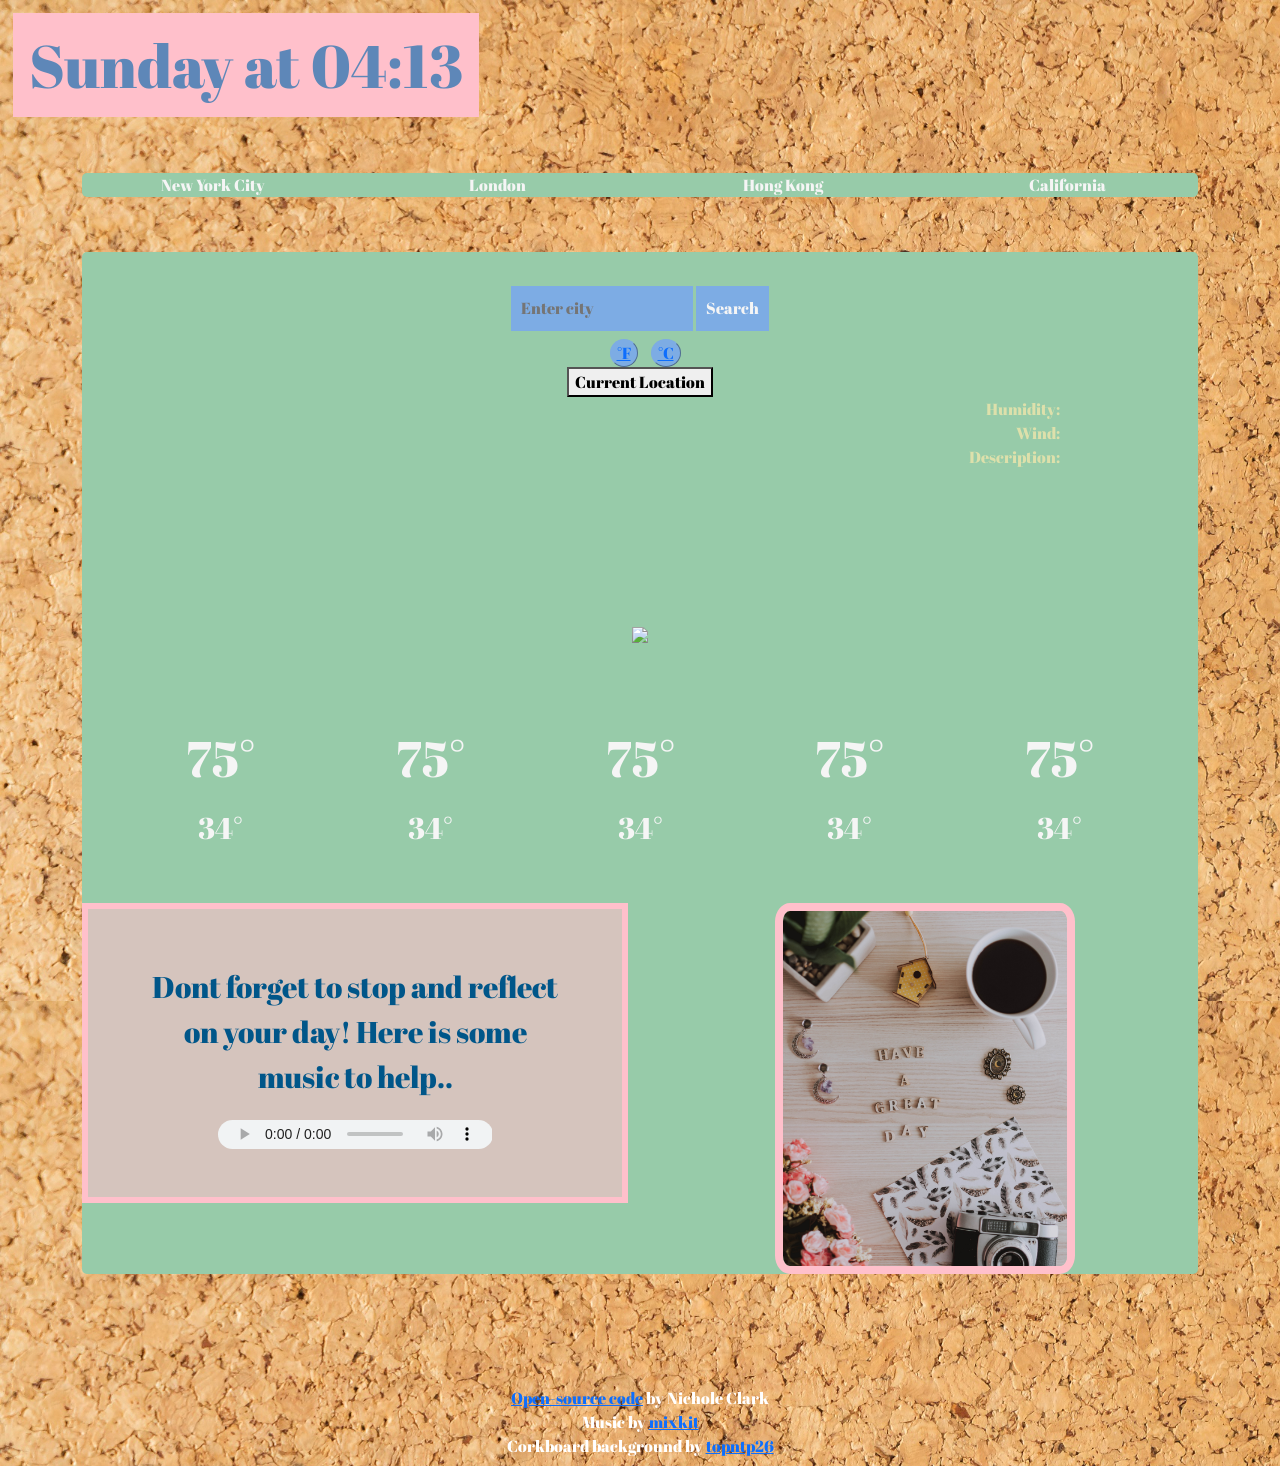
==== index.html @ 7d2c5428 "Added weather description" ====
<!DOCTYPE html>
<html lang="en">
  <head>
    <meta charset="UTF-8" />
    <meta http-equiv="X-UA-Compatible" content="IE=edge" />
    <meta name="viewport" content="width=device-width, initial-scale=1.0" />
    <title>Weather App</title>

    <link
      href="https://cdn.jsdelivr.net/npm/bootstrap@5.1.3/dist/css/bootstrap.min.css"
      rel="stylesheet"
      integrity="sha384-1BmE4kWBq78iYhFldvKuhfTAU6auU8tT94WrHftjDbrCEXSU1oBoqyl2QvZ6jIW3"
      crossorigin="anonymous"
    />
    <script
      src="https://kit.fontawesome.com/7b790c2202.js"
      crossorigin="anonymous"
    ></script>
    <link rel="preconnect" href="https://fonts.googleapis.com" />
    <link rel="preconnect" href="https://fonts.gstatic.com" crossorigin />
    <link
      href="https://fonts.googleapis.com/css2?family=Abril+Fatface&display=swap"
      rel="stylesheet"
    />
    <link rel="stylesheet" href="src/style.css" />
    <script src="https://cdn.jsdelivr.net/npm/axios/dist/axios.min.js"></script>
  </head>
  <body>
    <h1 id="time"></h1>

    <div class="container">
      <div class="card-intro">
        <div class="card-body">
          <div class="default-cities">
            <div class="row">
              <div class="col ny">
                <a
                  href="https://weather.com"
                  target="_blank"
                  class="text-decoration-none"
                >
                  New York City</a
                >
              </div>
              <div class="col lon">
                <a
                  href="https://weather.com"
                  target="_blank"
                  class="text-decoration-none"
                >
                  London</a
                >
              </div>
              <div class="col hk">
                <a
                  href="https://weather.com"
                  target="_blank"
                  class="text-decoration-none"
                >
                  Hong Kong</a
                >
              </div>
              <div class="col ca">
                <a
                  href="https://weather.com"
                  target="_blank"
                  class="text-decoration-none"
                >
                  California</a
                >
              </div>
            </div>
          </div>
        </div>
      </div>

      <div class="card-main">
        <div class="carzzzd-body">
          <form class="search" id="find-weather">
            <div>
                <span>
            <input type="search" value="" class="search-style" id="city" placeholder="Enter city" />
                </span>
            <span>
            <button class="submit-style" type="submit">Search</button>
            </span>
          </div>
       </form>

          <h2 id="main-city"></h2>
          
          <div class="units">
            <button class="fahrenheit"><a href="#" id="fahrenheitJ">°F</a></button>
            <button class="celsius"><a href="#" id="celsiusJ">°C</a></button>
          <br>
            <button id="current-location"> Current Location </button>
        </div>

          <div class="details">
            Humidity: <span id="humidity"></span>
            <br />
            Wind: <span id="wind"></span>
            <br />
            Description: <span id="description"></span>
          </div>

          <div class="current-weather">
            <img class="cloudy-sun-main" id="mainicon" src="https://ssl.gstatic.com/onebox/weather/64/partly_cloudy.png"/>
          <div>
            <span class="current-temp" id="current-high"></span>
          </div>
          <div>
            <span class="current-low" id="current-low"></span>
          </div>

          <div class="container">
            <div class="row">
              <div class="col">
                <i class="fa-solid fa-cloud-sun cloudy-sun"></i>
                <div class="high">75°</div>
                <div class="low">34°</div>
              </div>
              <div class="col">
                <i class="fa-solid fa-cloud cloud"></i>
                <div class="high">75°</div>
                <div class="low">34°</div>
              </div>
              <div class="col">
                <i class="fa-solid fa-sun sunny"></i>
                <div class="high">75°</div>
                <div class="low">34°</div>
              </div>
              <div class="col">
                <i class="fa-solid fa-cloud cloud"></i>
                <div class="high">75°</div>
                <div class="low">34°</div>
              </div>
              <div class="col">
                <i class="fa-solid fa-cloud-bolt thunder"></i>
                <div class="high">75°</div>
                <div class="low">34°</div>
              </div>
        
          </div>
        </div>
      </div>
      </div>
      <div class="row">
        <div class="col">
          <p class="relax">
            Dont forget to stop and reflect on your day! Here is some music to
            help..
          <br>
          <audio src="src/music/relax.mp3" controls></audio>
        </p>
        </div>
        <div class="col">
          <img class="imgFun" src="src/images/greatday.jpg" alt="great-day" width="300" />
        </div>
      </div>
    </div>
    <footer><a href="https://github.com/nmclark007/my-weather-app" target="_blank"> Open-source code</a> by Nichole Clark <br><span class="music"> Music by <a href="https://mixkit.co"> mixkit</a></span><br> Corkboard background by <a href="https://www.freepik.com/topntp26">topntp26</a>  </footer>
<script src="src/index.js"></script>
  </body>
</html>
---- src/style.css ----
body {
  background-image: url("images/cork2.jpg");
  font-family: "Abril Fatface", cursive;
  margin: auto;
  background-color: #fcf4d9;
}

h1 {
  padding: 10px;
  text-align: left;
  color: #5e87b8;
  font-size: 60px;
  border: 6px solid pink;
  width: fit-content;
  background-color: pink;
  margin: 1%;
}

.card-intro,
.card-main {
  background-color: #97cba9;
  margin-top: 5%;
  margin-bottom: 5%;
  border-radius: 5px;
  text-align: center;
}

.ny a,
.lon a,
.hk a,
.ca a {
  color: whitesmoke;
  cursor: pointer;
}

.ny a:hover,
.lon a:hover,
.hk a:hover,
.ca a:hover {
  color: #7dace4;
}

.search-style {
  border: none;
  background-color: #7dace4;
  padding: 1%;
}

.submit-style {
  position: relative;
  border: none;
  color: whitesmoke;
  background-color: #7dace4;
  padding: 1%;
}

.carzzzd-body {
  padding: 3%;
}

h2 {
  text-align: left;
  color: whitesmoke;
  font-size: 65px;
  padding-left: 1%;
}

.details {
  text-align: right;
  padding-right: 10%;
  padding-bottom: 10%;
  color: #dde0ab;
}

.fahrenheit,
.celsius {
  border-radius: 50%;
  color: #005689;
  border-color: #7dace4;
  background-color: #7dace4;
  box-shadow: #fcf4d9;
  border-width: 1px;
  display: inline-block;
  margin-left: 10px;
}

.fahrenheit:hover,
.celsius:hover {
  background-color: #fcf4d9;
}

.high {
  text-align: center;
  color: whitesmoke;
  padding-bottom: 5%;
  font-size: 50px;
}

.low {
  text-align: center;
  color: whitesmoke;
  padding-bottom: 5%;
  font-size: 30px;
}

.current-weather {
  text-align: center;
  color: whitesmoke;
  padding-bottom: 1%;
  padding-top: 0;
  font-size: 98px;
}

.sunny {
  color: #f8b595;
  font-size: 45px;
  padding-bottom: 5%;
}

.cloudy-sun {
  color: #f67280;
  font-size: 45px;
}

.cloudy-sun-main {
  color: #f67280;
  padding-bottom: 5%;
  font-size: 98px;
}

.cloud {
  color: #c06c84;
  padding-bottom: 5%;
  font-size: 45px;
}

.thunder {
  color: #6c5b7c;
  padding-bottom: 5%;
  font-size: 45px;
}

.relax {
  background-color: rgb(255, 192, 203, 0.6);
  height: 500px;
  background-position: center;
  background-repeat: no-repeat;
  background-size: cover;
  height: 300px;
  border: 6px solid pink;
  margin: 0 auto;
  padding: 10%;
  color: #005689;
  font-size: 30px;
}

audio {
  padding: 3%;
  margin-top: 2%;
}
.imgFun {
  border-radius: 5%;
  border: 8px solid pink;
  display: block;
  margin: 0 auto;
}

footer {
  text-align: center;
  color: #ffff;
  size: 20px;
  padding-top: 5%;
}
.music {
  padding-bottom: 3%;
  padding-top: 5%;
}
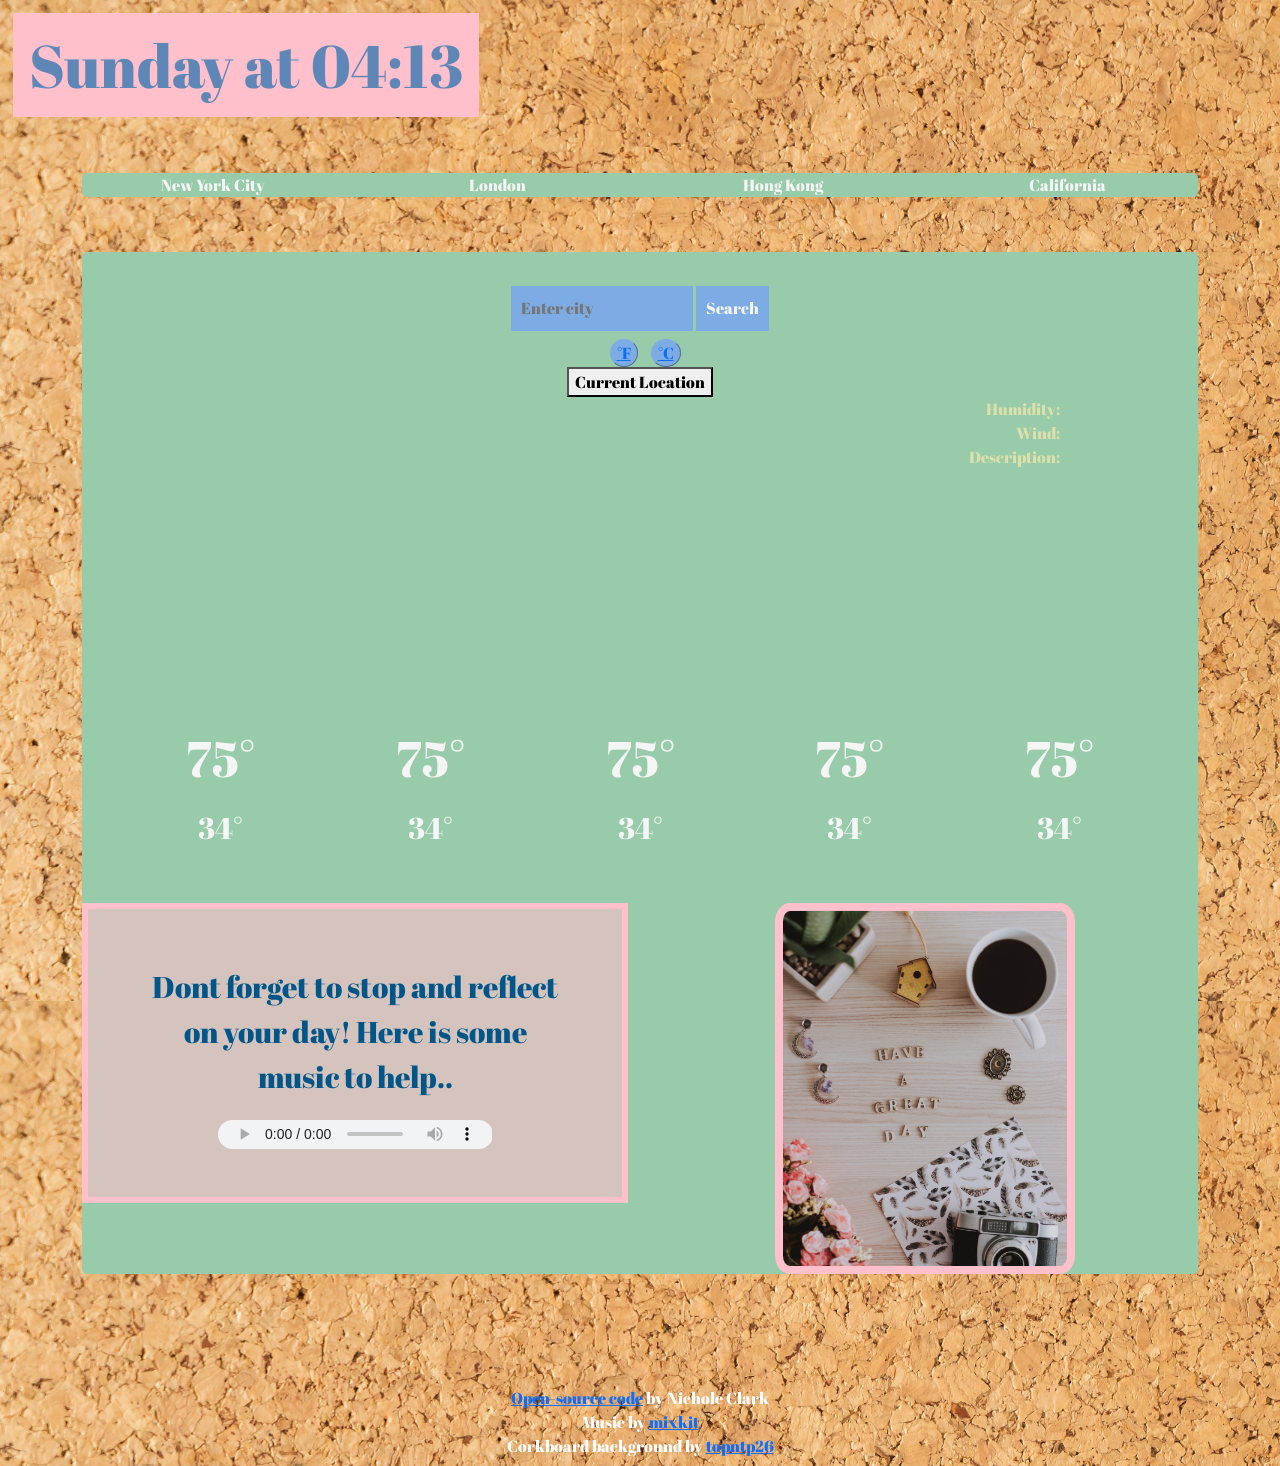
==== commit 6e770db2: "cleaned up HTML for weather icon" ====
--- a/index.html
+++ b/index.html
@@ -105,7 +105,7 @@
           </div>
 
           <div class="current-weather">
-            <img class="cloudy-sun-main" id="mainicon" src="https://ssl.gstatic.com/onebox/weather/64/partly_cloudy.png"/>
+            <img class="cloudy-sun-main" id="mainicon" src=""/>
           <div>
             <span class="current-temp" id="current-high"></span>
           </div>
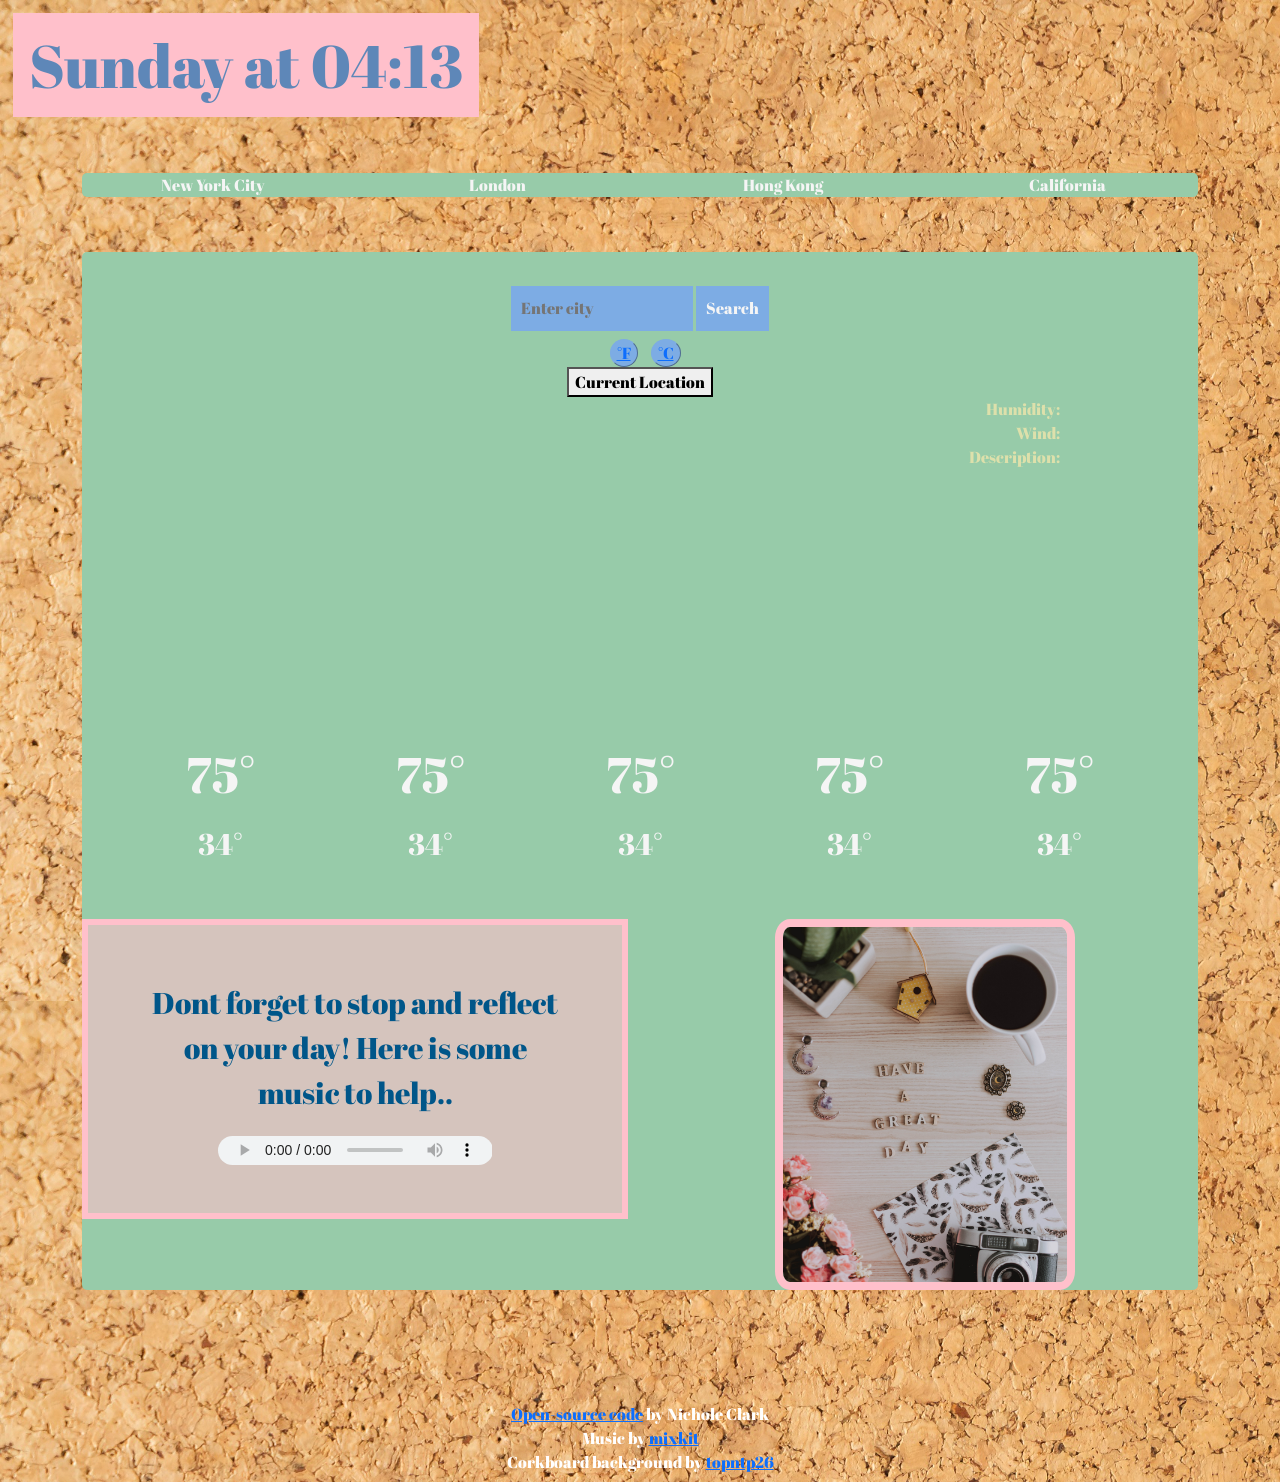
==== commit f2aaa573: "Added capitalization to header and description" ====
--- a/index.html
+++ b/index.html
@@ -97,11 +97,11 @@
         </div>
 
           <div class="details">
-            Humidity: <span id="humidity"></span>
-            <br />
-            Wind: <span id="wind"></span>
-            <br />
-            Description: <span id="description"></span>
+            <ul>
+            <li>Humidity: <span id="humidity"></span></li>
+            <li>Wind: <span id="wind"></span></li>
+            <li>Description: <span id="description"></span></li>
+            </ul>
           </div>
 
           <div class="current-weather">
--- a/src/style.css
+++ b/src/style.css
@@ -65,11 +65,25 @@
   padding-left: 1%;
 }
 
-.details {
+h2:first-letter {
+  text-transform: capitalize;
+}
+
+ul {
   text-align: right;
   padding-right: 10%;
   padding-bottom: 10%;
   color: #dde0ab;
+}
+
+li {
+  list-style: none;
+  margin: 0;
+  padding: 0;
+}
+
+li:first-line {
+  text-transform: capitalize;
 }
 
 .fahrenheit,
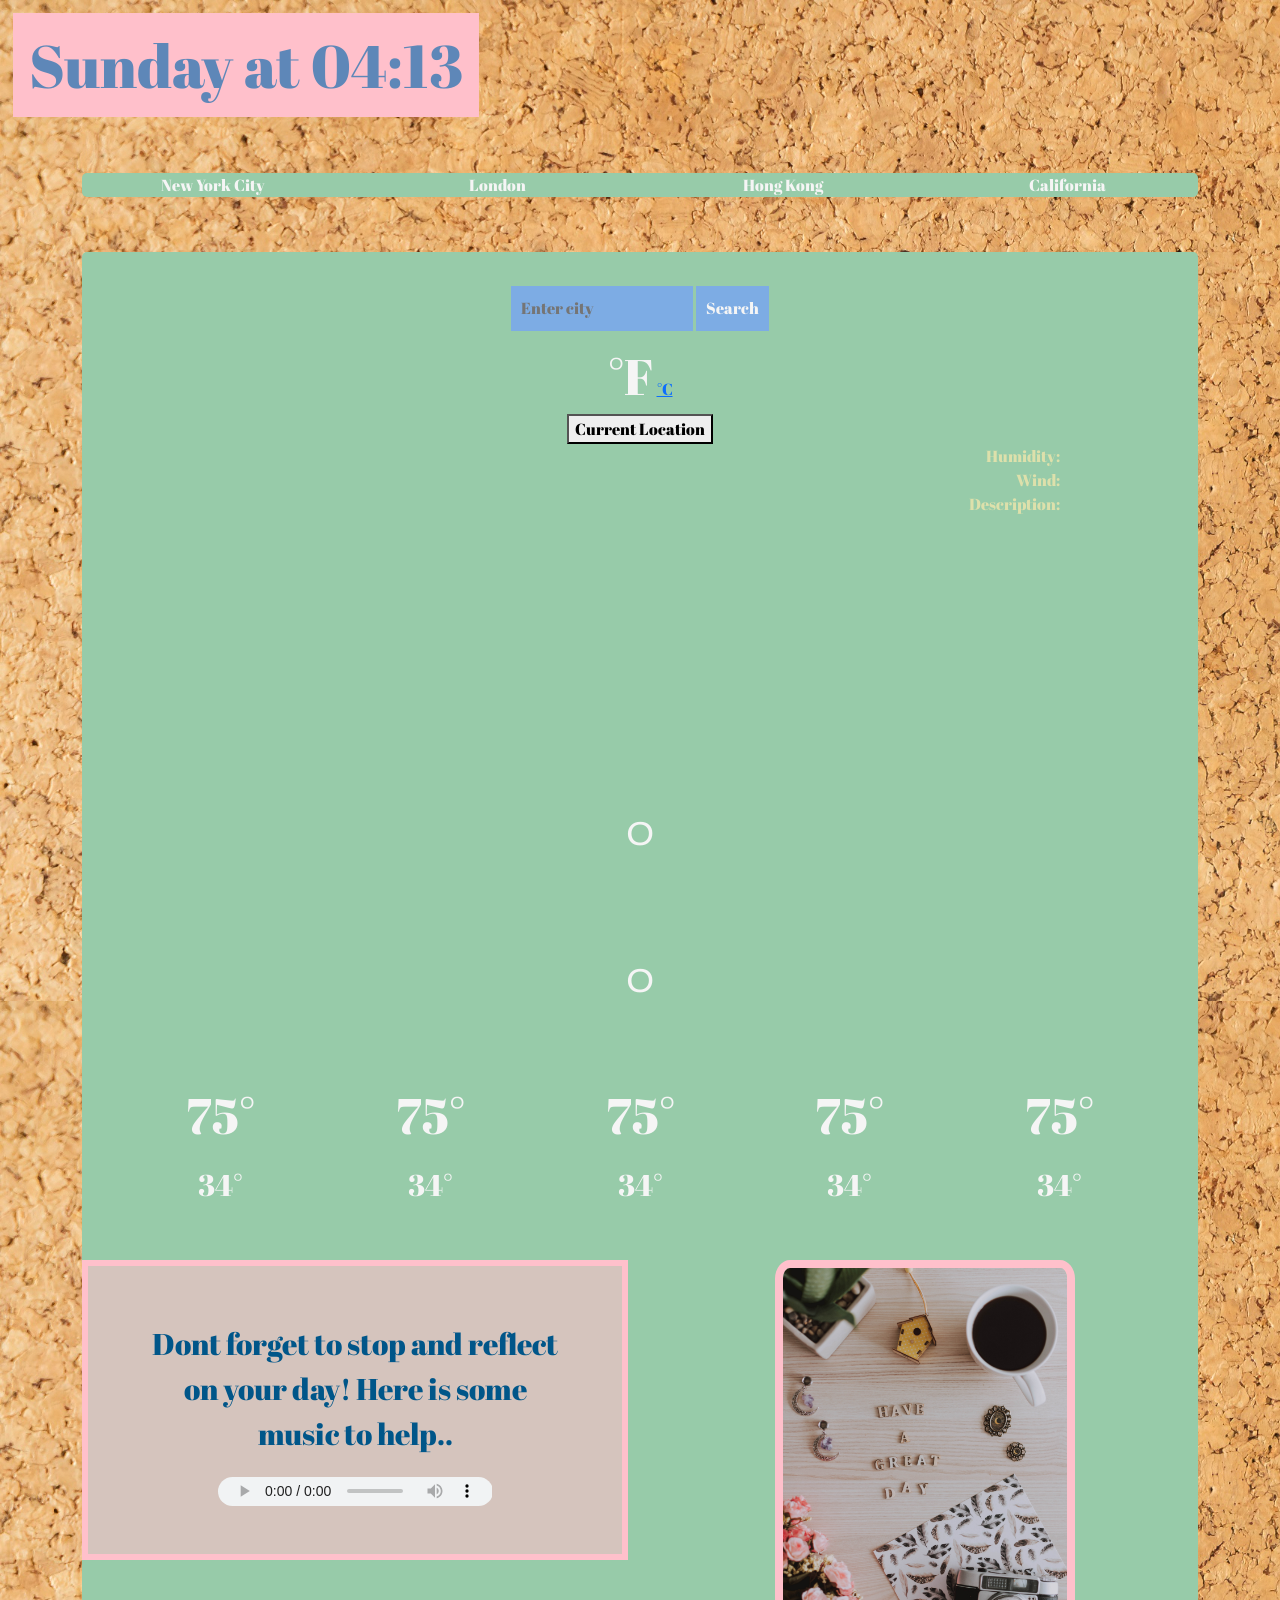
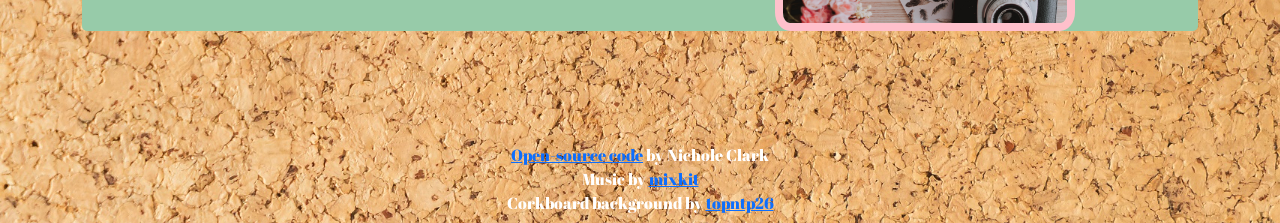
==== commit 35a25aae: "added unit conversion" ====
--- a/index.html
+++ b/index.html
@@ -89,9 +89,9 @@
 
           <h2 id="main-city"></h2>
           
-          <div class="units">
-            <button class="fahrenheit"><a href="#" id="fahrenheitJ">°F</a></button>
-            <button class="celsius"><a href="#" id="celsiusJ">°C</a></button>
+          <div class="weather-temperature">
+            <a href="#" id="fahrenheitJ" class="active">°F</a>
+            <a href="#" id="celsiusJ" class="celsius">°C</a>
           <br>
             <button id="current-location"> Current Location </button>
         </div>
@@ -107,10 +107,10 @@
           <div class="current-weather">
             <img class="cloudy-sun-main" id="mainicon" src=""/>
           <div>
-            <span class="current-temp" id="current-high"></span>
+            <span class="current-temp" id="current-high">°</span>
           </div>
           <div>
-            <span class="current-low" id="current-low"></span>
+            <span class="current-low" id="current-low">°</span>
           </div>
 
           <div class="container">
--- a/src/style.css
+++ b/src/style.css
@@ -86,21 +86,16 @@
   text-transform: capitalize;
 }
 
-.fahrenheit,
-.celsius {
-  border-radius: 50%;
-  color: #005689;
-  border-color: #7dace4;
-  background-color: #7dace4;
-  box-shadow: #fcf4d9;
-  border-width: 1px;
-  display: inline-block;
-  margin-left: 10px;
+.weather-temperature .active {
+  background-color: #97cba9;
+  cursor: default;
+  text-decoration: none;
+  font-size: 50px;
+  color: whitesmoke;
 }
 
-.fahrenheit:hover,
-.celsius:hover {
-  background-color: #fcf4d9;
+.weather-temperature .active:hover {
+  text-decoration: none;
 }
 
 .high {
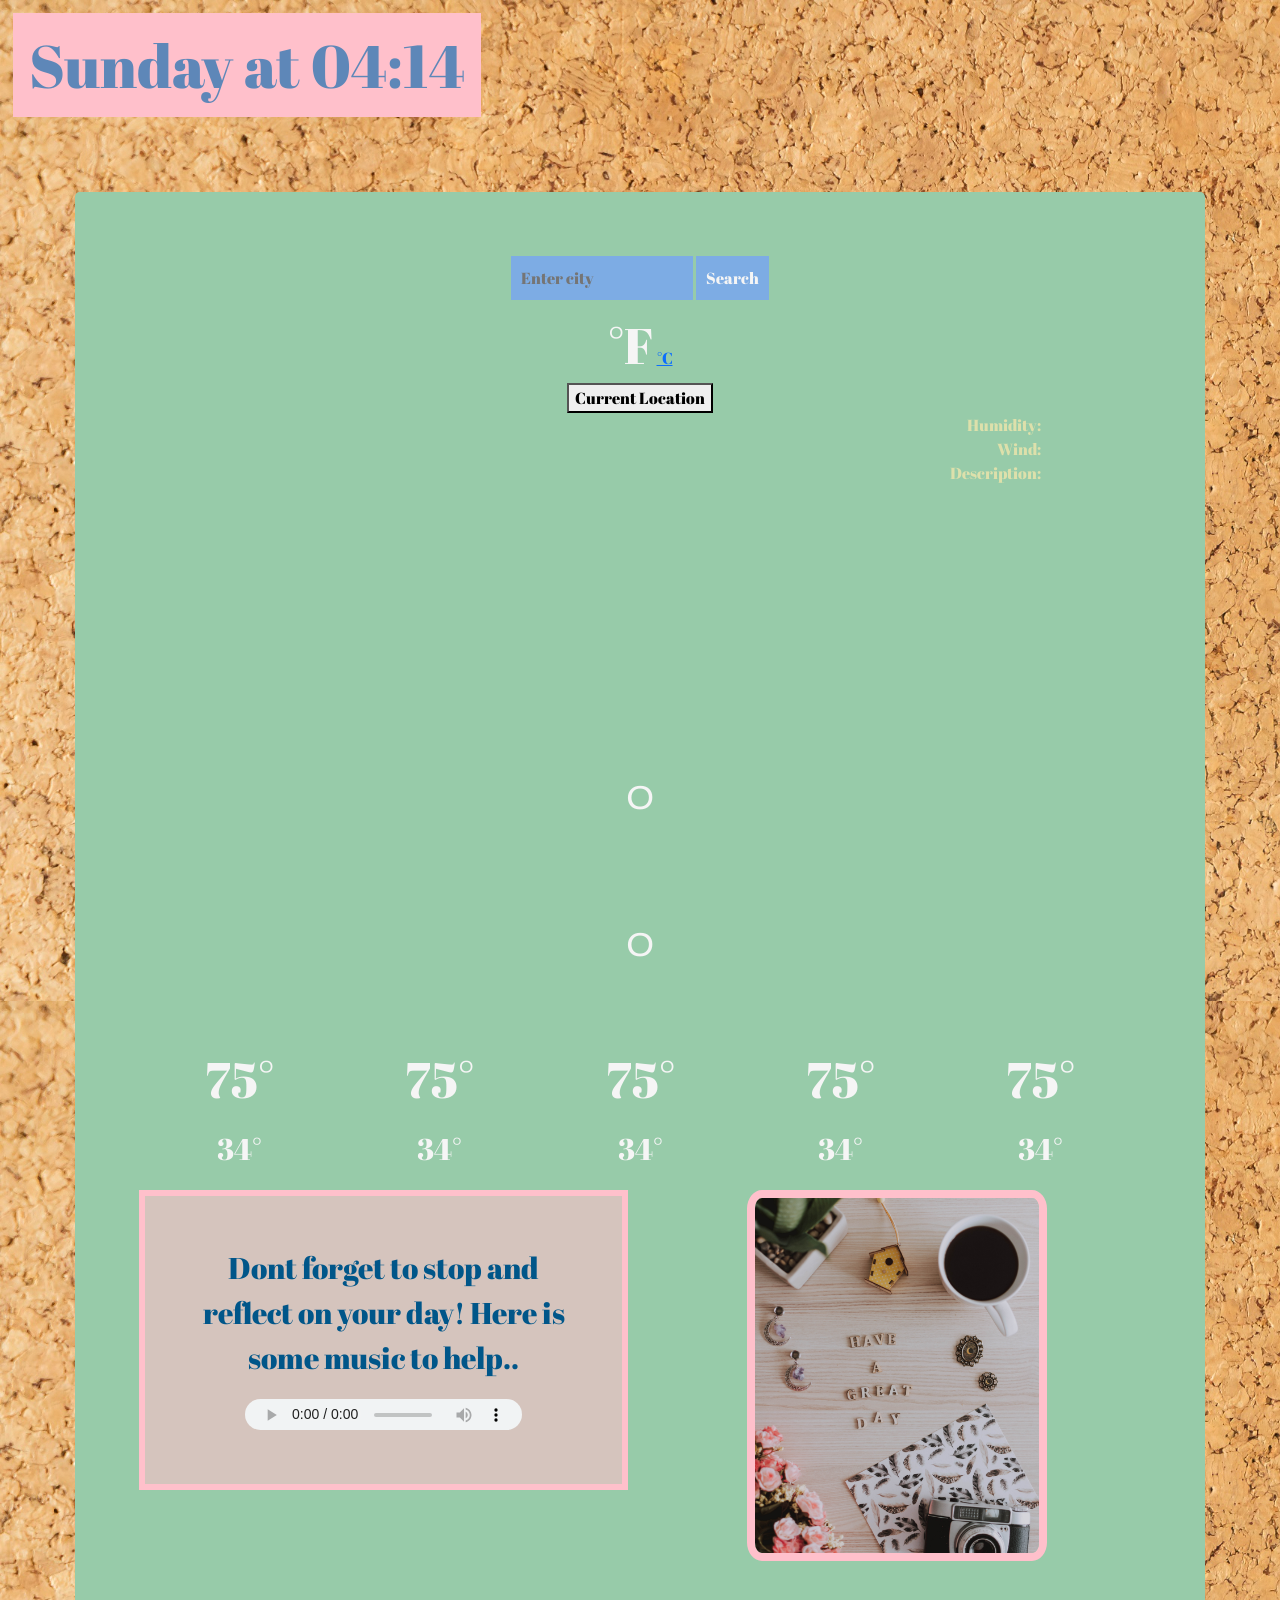
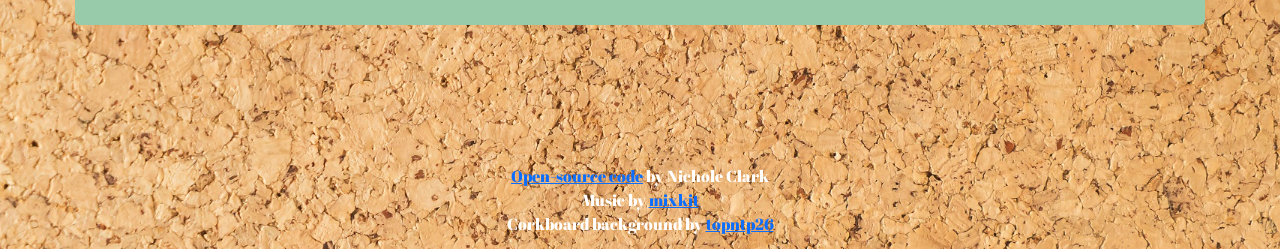
==== commit 4fb3a128: "removed default cities" ====
--- a/index.html
+++ b/index.html
@@ -28,84 +28,44 @@
   <body>
     <h1 id="time"></h1>
 
-    <div class="container">
-      <div class="card-intro">
-        <div class="card-body">
-          <div class="default-cities">
-            <div class="row">
-              <div class="col ny">
-                <a
-                  href="https://weather.com"
-                  target="_blank"
-                  class="text-decoration-none"
-                >
-                  New York City</a
-                >
-              </div>
-              <div class="col lon">
-                <a
-                  href="https://weather.com"
-                  target="_blank"
-                  class="text-decoration-none"
-                >
-                  London</a
-                >
-              </div>
-              <div class="col hk">
-                <a
-                  href="https://weather.com"
-                  target="_blank"
-                  class="text-decoration-none"
-                >
-                  Hong Kong</a
-                >
-              </div>
-              <div class="col ca">
-                <a
-                  href="https://weather.com"
-                  target="_blank"
-                  class="text-decoration-none"
-                >
-                  California</a
-                >
-              </div>
-            </div>
-          </div>
-        </div>
-      </div>
-
-      <div class="card-main">
-        <div class="carzzzd-body">
-          <form class="search" id="find-weather">
-            <div>
-                <span>
-            <input type="search" value="" class="search-style" id="city" placeholder="Enter city" />
-                </span>
+    <div class="card-main">
+      <div class="carzzzd-body">
+        <form class="search" id="find-weather">
+          <div>
             <span>
-            <button class="submit-style" type="submit">Search</button>
+              <input
+                type="search"
+                value=""
+                class="search-style"
+                id="city"
+                placeholder="Enter city"
+              />
+            </span>
+            <span>
+              <button class="submit-style" type="submit">Search</button>
             </span>
           </div>
-       </form>
+        </form>
 
-          <h2 id="main-city"></h2>
-          
-          <div class="weather-temperature">
-            <a href="#" id="fahrenheitJ" class="active">°F</a>
-            <a href="#" id="celsiusJ" class="celsius">°C</a>
-          <br>
-            <button id="current-location"> Current Location </button>
+        <h2 id="main-city"></h2>
+
+        <div class="weather-temperature">
+          <a href="#" id="fahrenheitJ" class="active">°F</a>
+          <a href="#" id="celsiusJ" class="celsius">°C</a>
+          <br />
+          <button id="current-location">Current Location</button>
         </div>
 
-          <div class="details">
-            <ul>
+        <div class="details">
+          <ul>
             <li>Humidity: <span id="humidity"></span></li>
             <li>Wind: <span id="wind"></span></li>
             <li>Description: <span id="description"></span></li>
-            </ul>
-          </div>
+          </ul>
+        </div>
 
-          <div class="current-weather">
-            <img class="cloudy-sun-main" id="mainicon" src=""/>
+        <div class="current-weather">
+          <img class="cloudy-sun-main" id="mainicon" src="" />
           <div>
             <span class="current-temp" id="current-high">°</span>
           </div>
@@ -140,27 +100,39 @@
                 <div class="high">75°</div>
                 <div class="low">34°</div>
               </div>
-        
+            </div>
           </div>
         </div>
-      </div>
       </div>
       <div class="row">
         <div class="col">
           <p class="relax">
             Dont forget to stop and reflect on your day! Here is some music to
             help..
-          <br>
-          <audio src="src/music/relax.mp3" controls></audio>
-        </p>
+            <br />
+            <audio src="src/music/relax.mp3" controls></audio>
+          </p>
         </div>
         <div class="col">
-          <img class="imgFun" src="src/images/greatday.jpg" alt="great-day" width="300" />
+          <img
+            class="imgFun"
+            src="src/images/greatday.jpg"
+            alt="great-day"
+            width="300"
+          />
         </div>
       </div>
     </div>
-    <footer><a href="https://github.com/nmclark007/my-weather-app" target="_blank"> Open-source code</a> by Nichole Clark <br><span class="music"> Music by <a href="https://mixkit.co"> mixkit</a></span><br> Corkboard background by <a href="https://www.freepik.com/topntp26">topntp26</a>  </footer>
-<script src="src/index.js"></script>
+    <footer>
+      <a href="https://github.com/nmclark007/my-weather-app" target="_blank">
+        Open-source code</a
+      >
+      by Nichole Clark <br /><span class="music">
+        Music by <a href="https://mixkit.co"> mixkit</a></span
+      ><br />
+      Corkboard background by
+      <a href="https://www.freepik.com/topntp26">topntp26</a>
+    </footer>
+    <script src="src/index.js"></script>
   </body>
 </html>
-
--- a/src/style.css
+++ b/src/style.css
@@ -16,28 +16,12 @@
   margin: 1%;
 }
 
-.card-intro,
 .card-main {
   background-color: #97cba9;
-  margin-top: 5%;
-  margin-bottom: 5%;
+  margin: 75px;
   border-radius: 5px;
   text-align: center;
-}
-
-.ny a,
-.lon a,
-.hk a,
-.ca a {
-  color: whitesmoke;
-  cursor: pointer;
-}
-
-.ny a:hover,
-.lon a:hover,
-.hk a:hover,
-.ca a:hover {
-  color: #7dace4;
+  padding: 5%;
 }
 
 .search-style {
@@ -52,10 +36,6 @@
   color: whitesmoke;
   background-color: #7dace4;
   padding: 1%;
-}
-
-.carzzzd-body {
-  padding: 3%;
 }
 
 h2 {
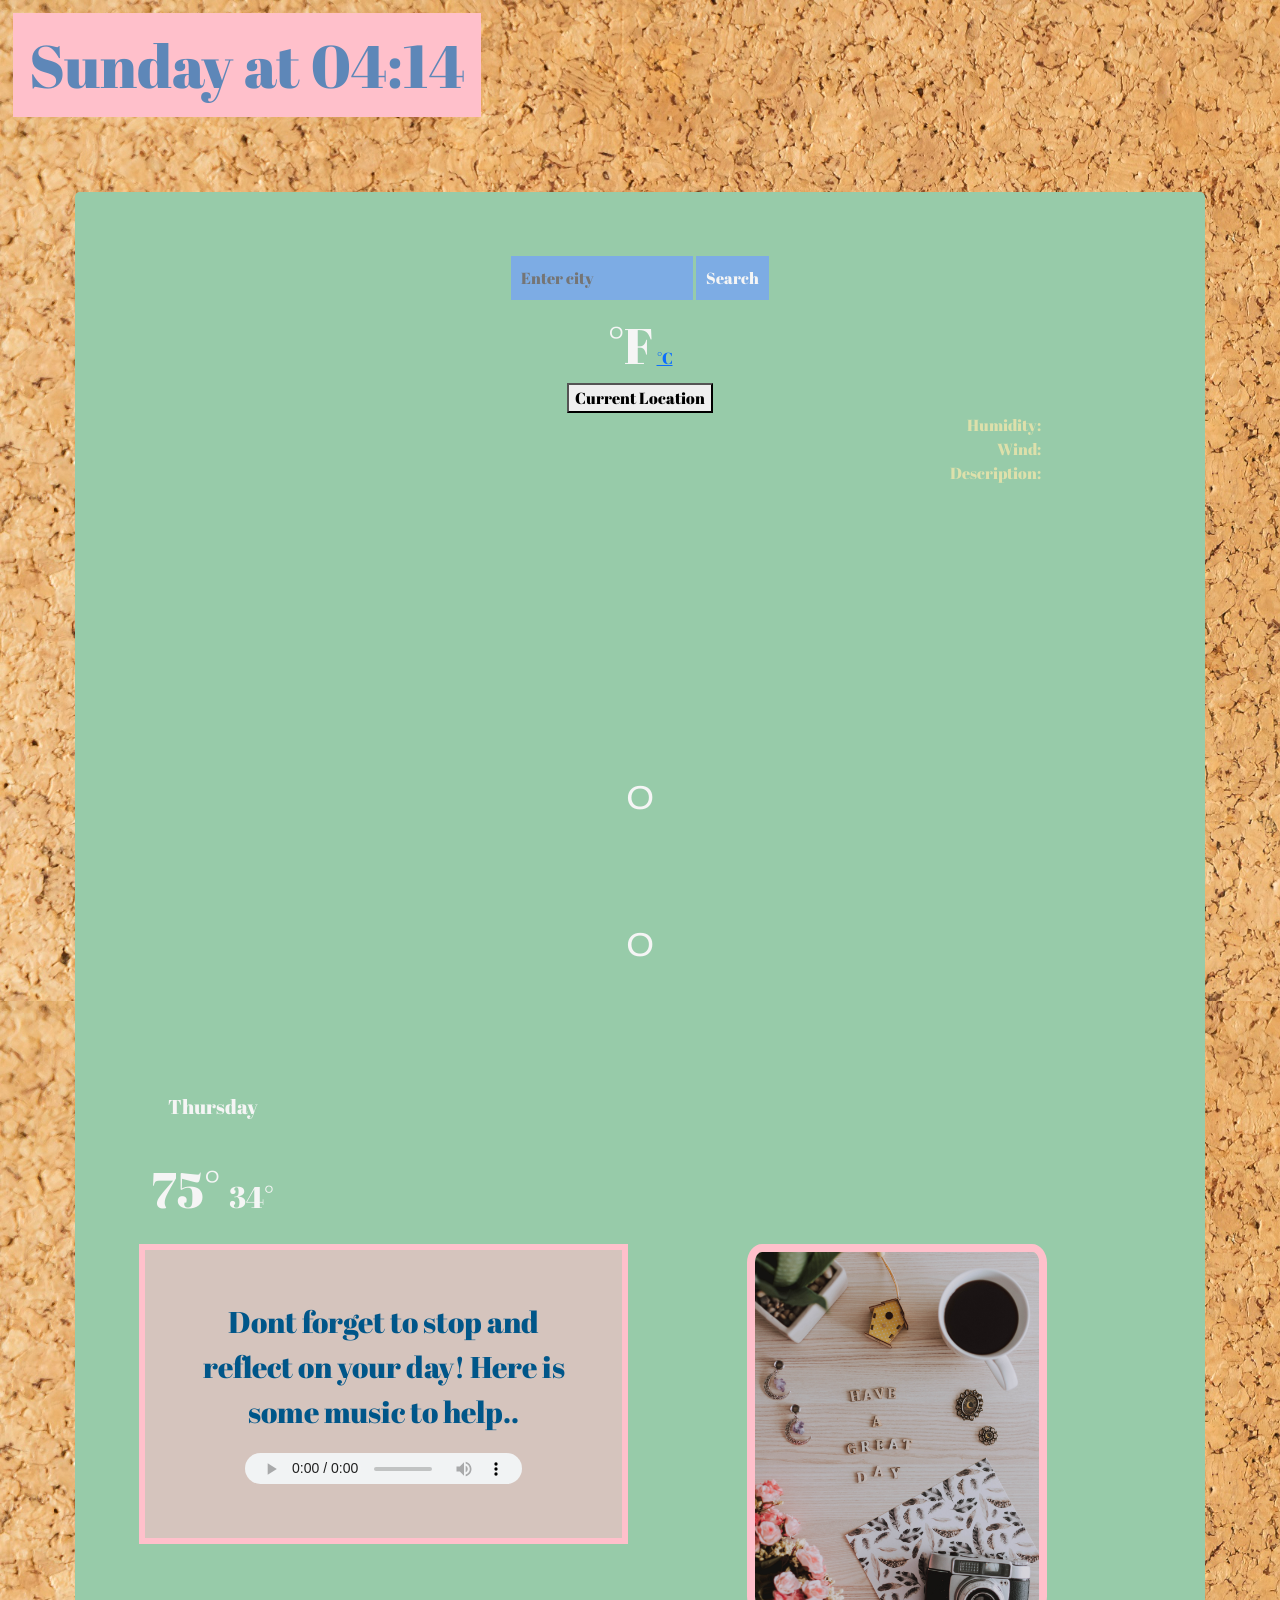
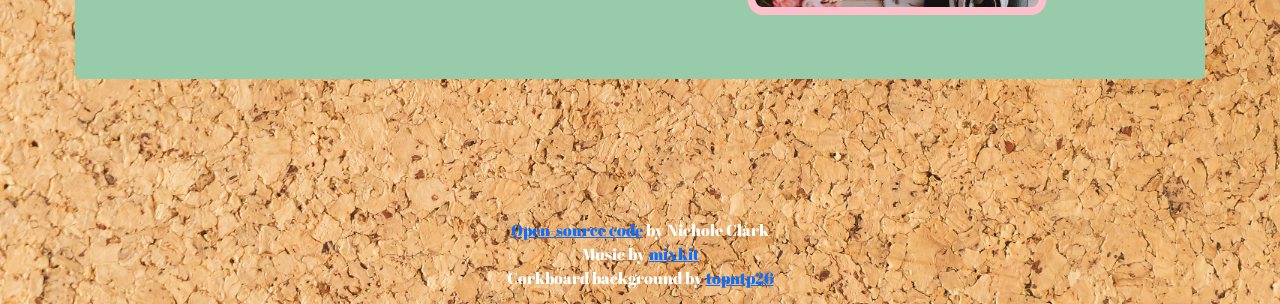
==== commit 77b5e70b: "cleaned up weekly forecast HTML/CSS" ====
--- a/index.html
+++ b/index.html
@@ -73,32 +73,12 @@
             <span class="current-low" id="current-low">°</span>
           </div>
 
-          <div class="container">
+          <div class="weekly-forcast">
             <div class="row">
-              <div class="col">
-                <i class="fa-solid fa-cloud-sun cloudy-sun"></i>
-                <div class="high">75°</div>
-                <div class="low">34°</div>
-              </div>
-              <div class="col">
-                <i class="fa-solid fa-cloud cloud"></i>
-                <div class="high">75°</div>
-                <div class="low">34°</div>
-              </div>
-              <div class="col">
-                <i class="fa-solid fa-sun sunny"></i>
-                <div class="high">75°</div>
-                <div class="low">34°</div>
-              </div>
-              <div class="col">
-                <i class="fa-solid fa-cloud cloud"></i>
-                <div class="high">75°</div>
-                <div class="low">34°</div>
-              </div>
-              <div class="col">
-                <i class="fa-solid fa-cloud-bolt thunder"></i>
-                <div class="high">75°</div>
-                <div class="low">34°</div>
+              <div class="col-2">
+                <div class="forcast-day">Thursday</div>
+                <img class="cloudy-sun-main" id="forcasticon" src="" />
+                <div class="high">75° <span class="low">34°</span></div>
               </div>
             </div>
           </div>
--- a/src/style.css
+++ b/src/style.css
@@ -100,33 +100,10 @@
   font-size: 98px;
 }
 
-.sunny {
-  color: #f8b595;
-  font-size: 45px;
-  padding-bottom: 5%;
-}
-
-.cloudy-sun {
-  color: #f67280;
-  font-size: 45px;
-}
-
-.cloudy-sun-main {
-  color: #f67280;
-  padding-bottom: 5%;
-  font-size: 98px;
-}
-
-.cloud {
-  color: #c06c84;
-  padding-bottom: 5%;
-  font-size: 45px;
-}
-
-.thunder {
-  color: #6c5b7c;
-  padding-bottom: 5%;
-  font-size: 45px;
+.weekly-forcast {
+  font-size: 20px;
+  padding-bottom: 0%;
+  padding-top: 5%;
 }
 
 .relax {
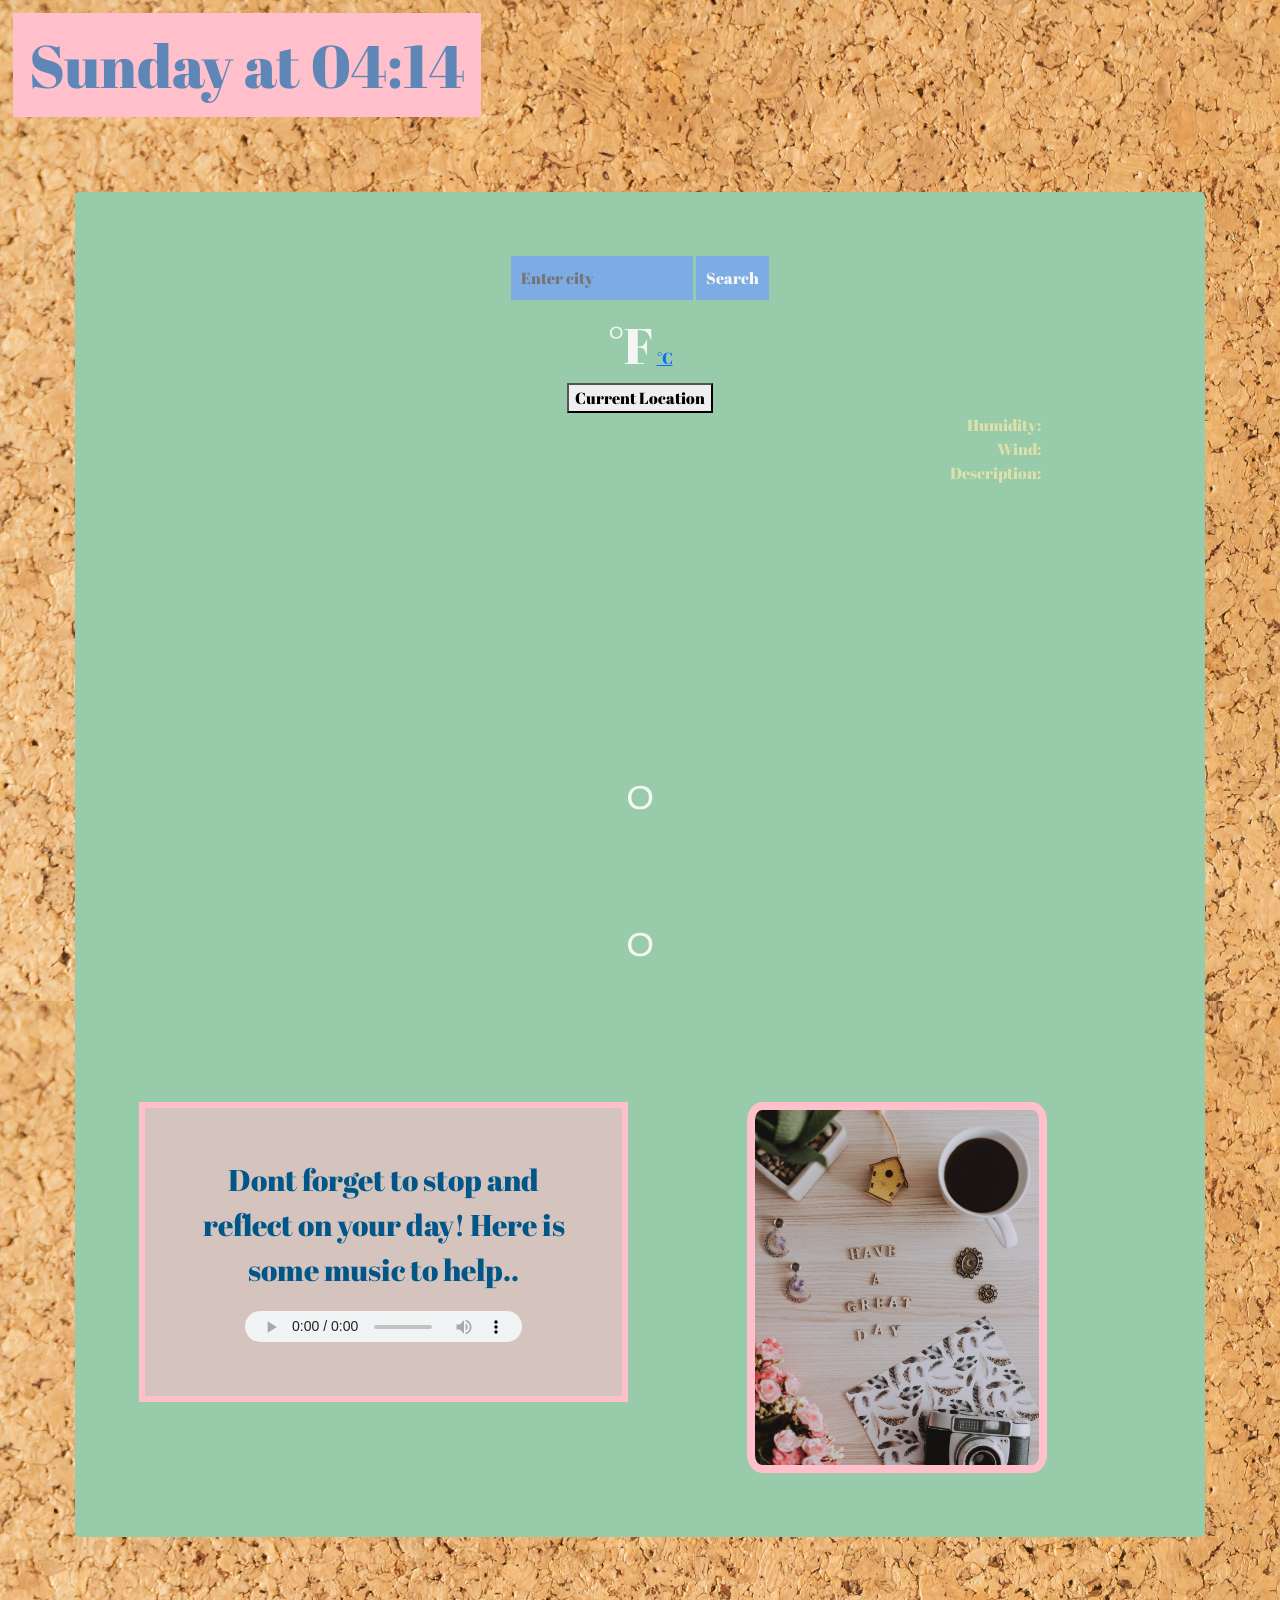
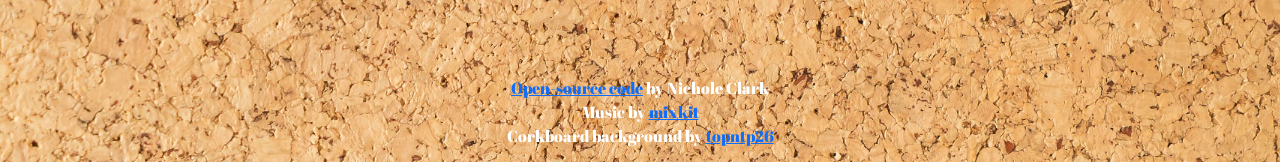
==== commit 213aeb0a: "setup format for daily weather API call" ====
--- a/index.html
+++ b/index.html
@@ -72,17 +72,9 @@
           <div>
             <span class="current-low" id="current-low">°</span>
           </div>
+        </div>
 
-          <div class="weekly-forcast">
-            <div class="row">
-              <div class="col-2">
-                <div class="forcast-day">Thursday</div>
-                <img class="cloudy-sun-main" id="forcasticon" src="" />
-                <div class="high">75° <span class="low">34°</span></div>
-              </div>
-            </div>
-          </div>
-        </div>
+        <div class="weekly-forecast" id="forecast"></div>
       </div>
       <div class="row">
         <div class="col">
--- a/src/style.css
+++ b/src/style.css
@@ -100,7 +100,8 @@
   font-size: 98px;
 }
 
-.weekly-forcast {
+.weekly-forecast {
+  color: #005689;
   font-size: 20px;
   padding-bottom: 0%;
   padding-top: 5%;
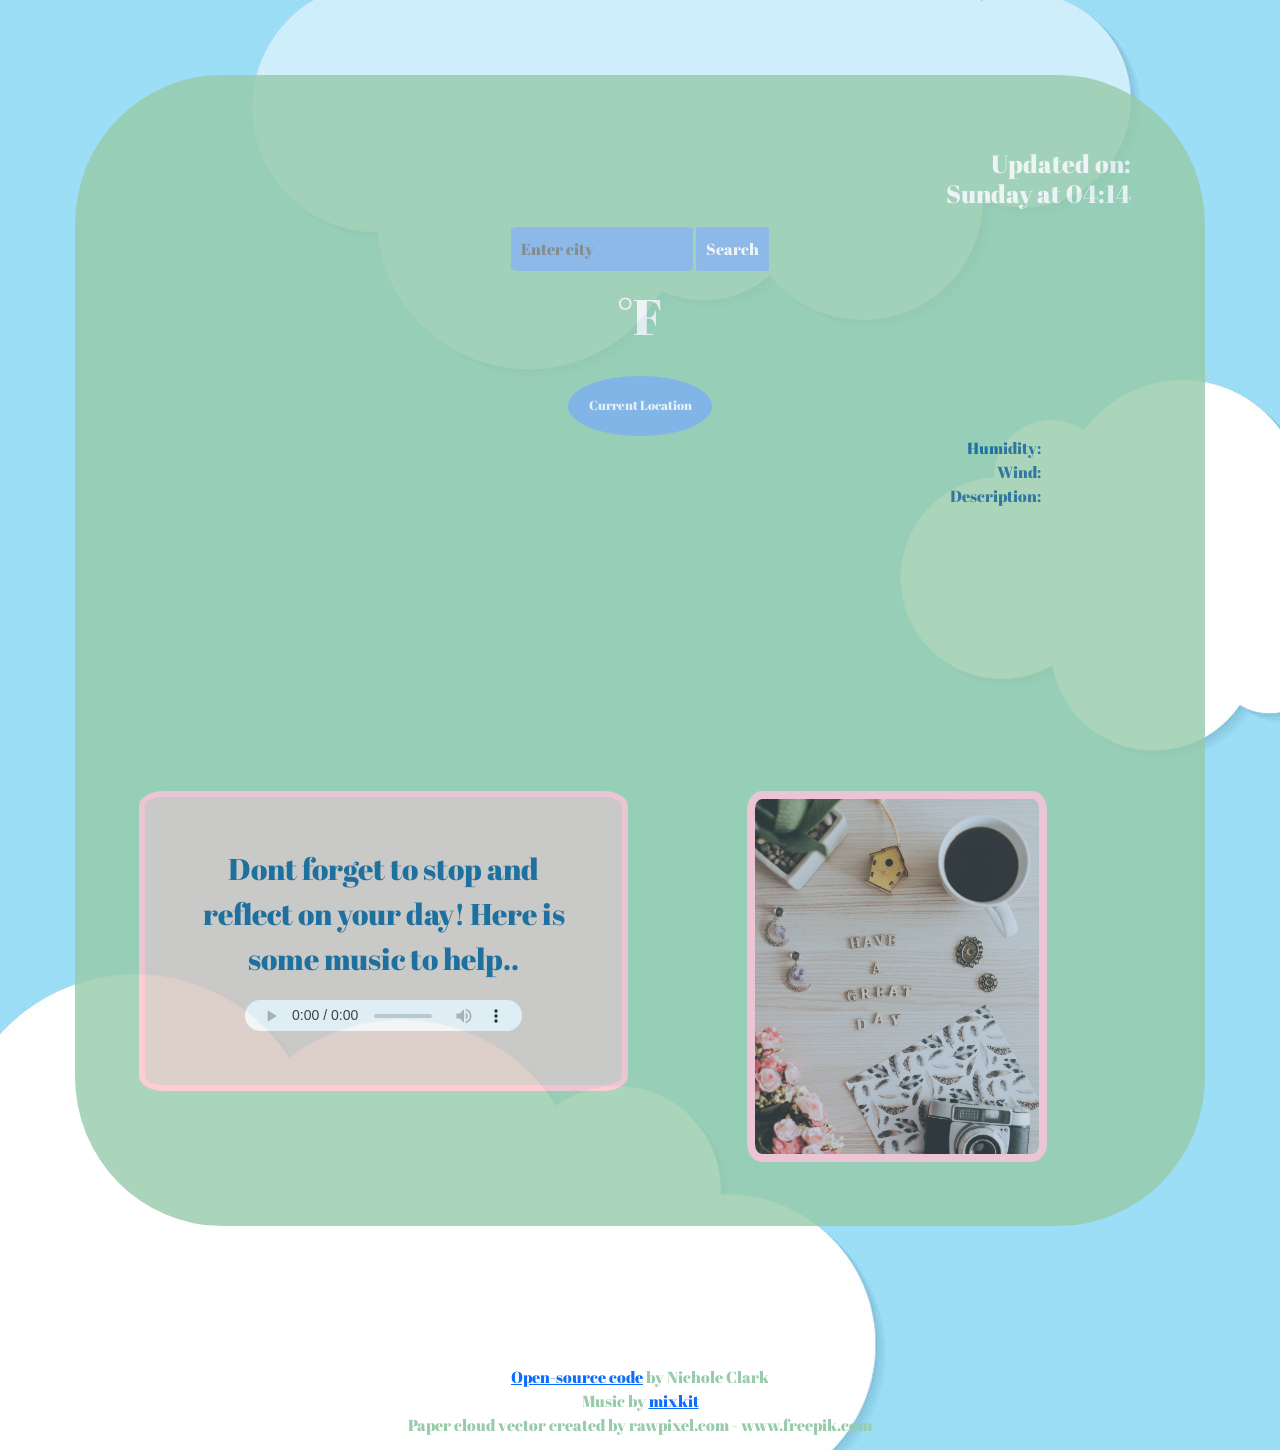
==== commit 72d697fd: "Cleaned up code, changed background" ====
--- a/index.html
+++ b/index.html
@@ -26,11 +26,12 @@
     <script src="https://cdn.jsdelivr.net/npm/axios/dist/axios.min.js"></script>
   </head>
   <body>
-    <h1 id="time"></h1>
-
+    
     <div class="card-main">
       <div class="carzzzd-body">
         <form class="search" id="find-weather">
+          <h1 id="time"></h1>
+          
           <div>
             <span>
               <input
@@ -46,12 +47,11 @@
             </span>
           </div>
         </form>
-
-        <h2 id="main-city"></h2>
-
-        <div class="weather-temperature">
-          <a href="#" id="fahrenheitJ" class="active">°F</a>
-          <a href="#" id="celsiusJ" class="celsius">°C</a>
+        <div>
+          <h2 id="main-city"></h2>
+          <span class="weather-temperature">
+            <span>°F</a></span
+          >
           <br />
           <button id="current-location">Current Location</button>
         </div>
@@ -67,10 +67,10 @@
         <div class="current-weather">
           <img class="cloudy-sun-main" id="mainicon" src="" />
           <div>
-            <span class="current-temp" id="current-high">°</span>
+            <span class="current-temp" id="current-high"></span>
           </div>
           <div>
-            <span class="current-low" id="current-low">°</span>
+            <span class="current-low" id="current-low"></span>
           </div>
         </div>
 
@@ -102,8 +102,7 @@
       by Nichole Clark <br /><span class="music">
         Music by <a href="https://mixkit.co"> mixkit</a></span
       ><br />
-      Corkboard background by
-      <a href="https://www.freepik.com/topntp26">topntp26</a>
+      Paper cloud vector created by rawpixel.com - www.freepik.com
     </footer>
     <script src="src/index.js"></script>
   </body>
--- a/src/style.css
+++ b/src/style.css
@@ -1,19 +1,16 @@
 body {
-  background-image: url("images/cork2.jpg");
+  background: url("../src/images/clouds.jpg");
   font-family: "Abril Fatface", cursive;
   margin: auto;
-  background-color: #fcf4d9;
 }
 
 h1 {
+  text-align: right;
   padding: 10px;
-  text-align: left;
-  color: #5e87b8;
-  font-size: 60px;
-  border: 6px solid pink;
-  width: fit-content;
-  background-color: pink;
-  margin: 1%;
+  color: whitesmoke;
+  font-size: 25px;
+  border: none;
+  border-radius: 5%;
 }
 
 .card-main {
@@ -22,12 +19,15 @@
   border-radius: 5px;
   text-align: center;
   padding: 5%;
+  border-radius: 13%;
+  opacity: 0.8;
 }
 
 .search-style {
   border: none;
   background-color: #7dace4;
   padding: 1%;
+  border-radius: 5%;
 }
 
 .submit-style {
@@ -36,6 +36,22 @@
   color: whitesmoke;
   background-color: #7dace4;
   padding: 1%;
+  border-radius: 5%;
+}
+
+#current-location {
+  border: none;
+  color: whitesmoke;
+  background-color: #7dace4;
+  padding: 2%;
+  font-size: small;
+  border-radius: 50%;
+}
+
+#current-location:hover,
+.submit-style:hover {
+  background-color: whitesmoke;
+  color: #7dace4;
 }
 
 h2 {
@@ -52,8 +68,8 @@
 ul {
   text-align: right;
   padding-right: 10%;
-  padding-bottom: 10%;
-  color: #dde0ab;
+  padding-bottom: 1%;
+  color: #005689;
 }
 
 li {
@@ -66,16 +82,11 @@
   text-transform: capitalize;
 }
 
-.weather-temperature .active {
-  background-color: #97cba9;
+.weather-temperature {
   cursor: default;
   text-decoration: none;
   font-size: 50px;
   color: whitesmoke;
-}
-
-.weather-temperature .active:hover {
-  text-decoration: none;
 }
 
 .high {
@@ -103,7 +114,7 @@
 .weekly-forecast {
   color: #005689;
   font-size: 20px;
-  padding-bottom: 0%;
+  padding-bottom: 5%;
   padding-top: 5%;
 }
 
@@ -119,6 +130,7 @@
   padding: 10%;
   color: #005689;
   font-size: 30px;
+  border-radius: 5%;
 }
 
 audio {
@@ -134,7 +146,7 @@
 
 footer {
   text-align: center;
-  color: #ffff;
+  color: #97cba9;
   size: 20px;
   padding-top: 5%;
 }
